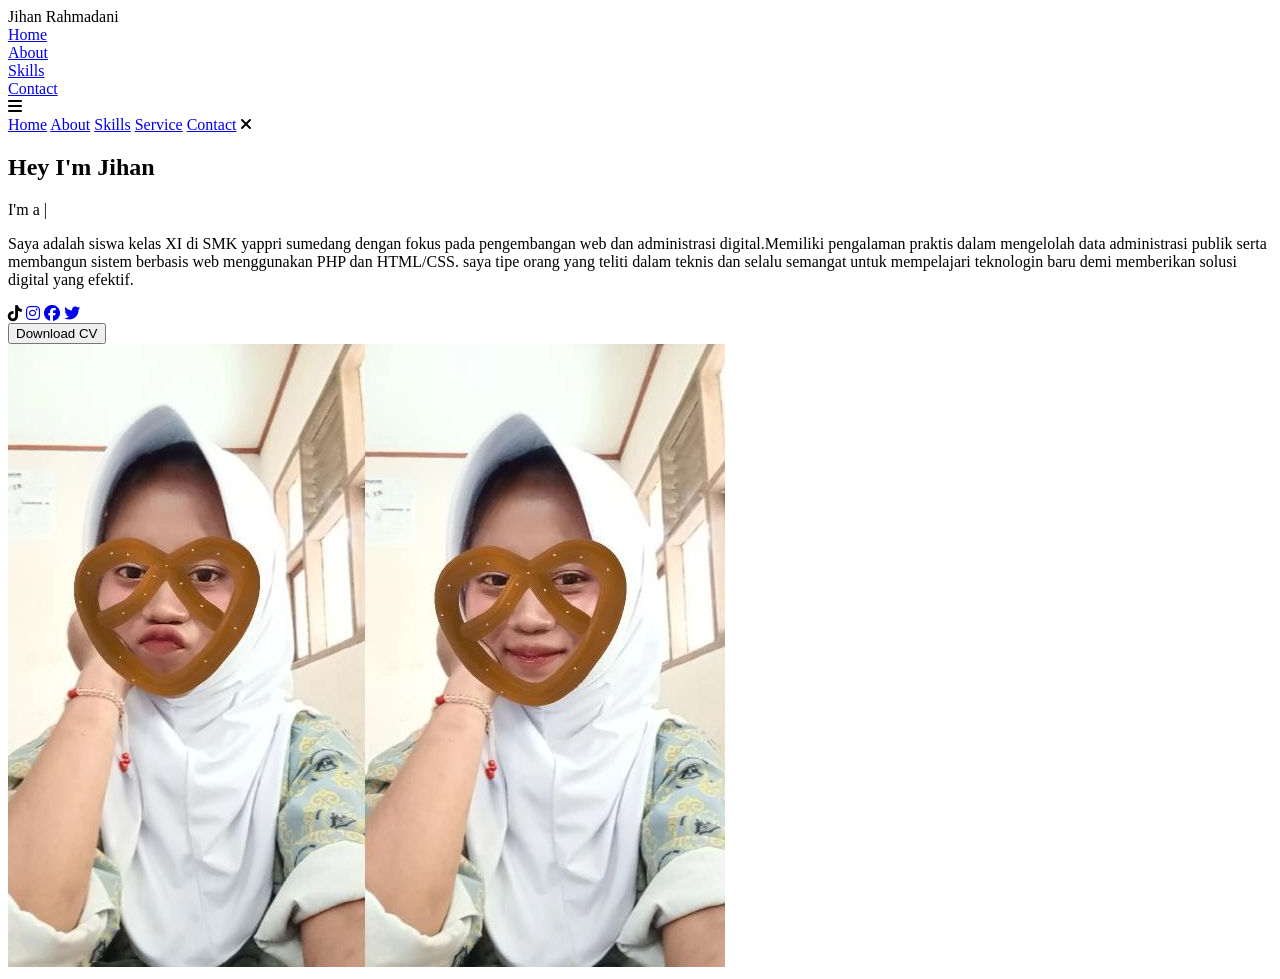
==== index.html @ d4f310a2 "Add files via upload" ====
<!DOCTYPE html>
<html lang="en">

<head>
    

    <!-- Pengaturan karakter encoding untuk mendukung semua karakter Unicode -->
    <meta charset="UTF-8">

    <!-- Pengaturan viewport untuk responsivitas pada perangkat mobile -->
    <meta name="viewport" content="width=device-width, initial-scale=1.0">

    <!-- 
      Import Font Awesome untuk ikon sosial media dan navigasi
      Versi 6.5.1 dipilih untuk fitur dan ikon terbaru 
    -->
    <link rel="stylesheet" href="https://cdnjs.cloudflare.com/ajax/libs/font-awesome/6.5.1/css/all.min.css">

    <!-- 
      Import AOS (Animate On Scroll) library
      Digunakan untuk membuat animasi scroll yang menarik 
    -->
    <link rel="stylesheet" href="https://unpkg.com/aos@next/dist/aos.css" />

    <!-- Import file CSS custom untuk styling tambahan -->
    <link rel="stylesheet" href="css/style.css">
    <title>Portfolio Website</title>
</head>

<body>

    <!-- 
      Navigation Section
      - Menggunakan sistem grid untuk layout
      - Includes logo dan menu navigasi
      - Responsive dengan hamburger menu untuk mobile 
    -->
    <nav>
        <div class="nav-container">

            <!-- 
              Logo dengan animasi zoom-in
              data-aos-duration: 1500ms untuk animasi yang smooth 
            -->
            <div class="logo" data-aos="zoom-in" data-aos-duration="1500">
                Jihan <span>Rahmadani</span>
            </div>

            <!-- 
              Navigation Links
              - Menggunakan fade-up animation dengan delays bertingkat
              - Active class untuk halaman yang sedang aktif 
            -->
            <div class="links">
                <div class="link active" data-aos="fade-up" data-aos-duration="1500" data-aos-delay="100"><a
                        href="index.html">Home</a></div>
                <div class="link" data-aos="fade-up" data-aos-duration="1500" data-aos-delay="200"><a
                        href="about.html">About</a></div>
                <div class="link" data-aos="fade-up" data-aos-duration="1500" data-aos-delay="300"><a
                        href="skill.html">Skills</a></div>
                <div class="link" data-aos="fade-up" data-aos-duration="1500" data-aos-delay="500"><a
                        href="contact.html">Contact</a></div>
            </div>
        </div>

        <!-- 
          Hamburger Menu Icon
          - Muncul pada tampilan mobile
          - Menggunakan Font Awesome icon
          - onClick handler untuk membuka menu 
        -->
        <i class="fa-solid fa-bars hamburg" onclick="hamburg()"></i>

        <!-- 
          Dropdown Menu untuk Mobile
          - Berisi link navigasi yang sama
          - Muncul ketika hamburger menu diklik
          - Includes tombol close (x) 
        -->
        <div class="dropdown">
            <div class="links">
                <a href="index.html">Home</a>
                <a href="about.html">About</a>
                <a href="skill.html">Skills</a>
                <a href="service.html">Service</a>
                <a href="contact.html">Contact</a>
                <i class="fa-solid fa-xmark cancel" onclick="cancel()"></i>
            </div>
        </div>
    </nav>

    <!-- 
      Main Content Section
      - Menggunakan grid untuk layout dua kolom
      - Includes teks intro dan gambar profil 
    -->
    <section>
        <div class="main-container">
            <!-- 
              Content Container
              - Berisi heading, typewriter effect, dan social links
              - Setiap elemen memiliki animasi AOS yang berbeda 
            -->
            <div class="content">
                <!-- Heading dengan fade-left animation -->
                <h1 data-aos="fade-left" data-aos-duration="1500" data-aos-delay="700">Hey I'm <span>Jihan</span>
                </h1>

                <!-- 
                  Typewriter Effect
                  - Menggunakan JavaScript untuk animasi ketik
                  - Fade-right animation untuk container 
                -->
                <div data-aos="fade-right" data-aos-duration="1500" data-aos-delay="900" class="typewriter">I'm a <span
                        class="typewriter-text"></span><label for="">|</label></div>

                <!-- Paragraf deskripsi dengan flip-down animation -->
                <p data-aos="flip-down" data-aos-duration="1500" data-aos-delay="1100">Saya adalah siswa kelas XI di SMK yappri sumedang dengan fokus pada pengembangan web dan administrasi digital.Memiliki pengalaman praktis dalam mengelolah data administrasi publik serta membangun sistem berbasis web menggunakan PHP dan HTML/CSS. saya tipe orang yang teliti dalam teknis dan selalu semangat untuk mempelajari teknologin baru demi memberikan solusi digital yang efektif.</p>

                <!-- 
                  Social Media Links
                  - Menggunakan Font Awesome icons
                  - Fade-up animation dengan delays bertingkat 
                -->
                <div class="social-links">
                    <a data-aos="fade-up" data-aos-duration="1500" data-aos-delay="1300"><i
                            class="fa-brands fa-tiktok"></i></a>
                    <a href="#" data-aos="fade-up" data-aos-duration="1500" data-aos-delay="1400"><i
                            class="fa-brands fa-instagram"></i></a>
                    <a href="#" data-aos="fade-up" data-aos-duration="1500" data-aos-delay="1500"><i
                            class="fa-brands fa-facebook"></i></a>
                    <a href="#" data-aos="fade-up" data-aos-duration="1500" data-aos-delay="1600"><i
                            class="fa-brands fa-twitter"></i></a>
                </div>

                <!-- 
                  Download CV Button
                  - Zoom-out animation dengan delay terpanjang
                  - Styling didefinisikan di CSS 
                -->
                <div class="btn" data-aos="zoom-out" data-aos-duration="1500" data-aos-delay="1800">
                    <button>Download CV</button>
                </div>
            </div>

            <!-- 
              Image Container
              - Menggunakan zoom-in animation
              - Durasi lebih panjang (3000ms) untuk efek dramatic 
            -->
            <div class="image" data-aos="zoom-in" data-aos-duration="3000">
                <img src="jian.jpeg" alt="">
            </div>
        </div>
    </section>

    <!-- 
      Script Imports
      - AOS library untuk animasi
      - Custom JavaScript untuk fungsionalitas tambahan 
    -->
    <script src="https://unpkg.com/aos@next/dist/aos.js"></script>
    <script>
        // Inisialisasi AOS dengan offset 0 untuk trigger tepat waktu
        AOS.init({ offset: 0, });
    </script>
    <script src="./js/script.js"></script>
</body>

</html>
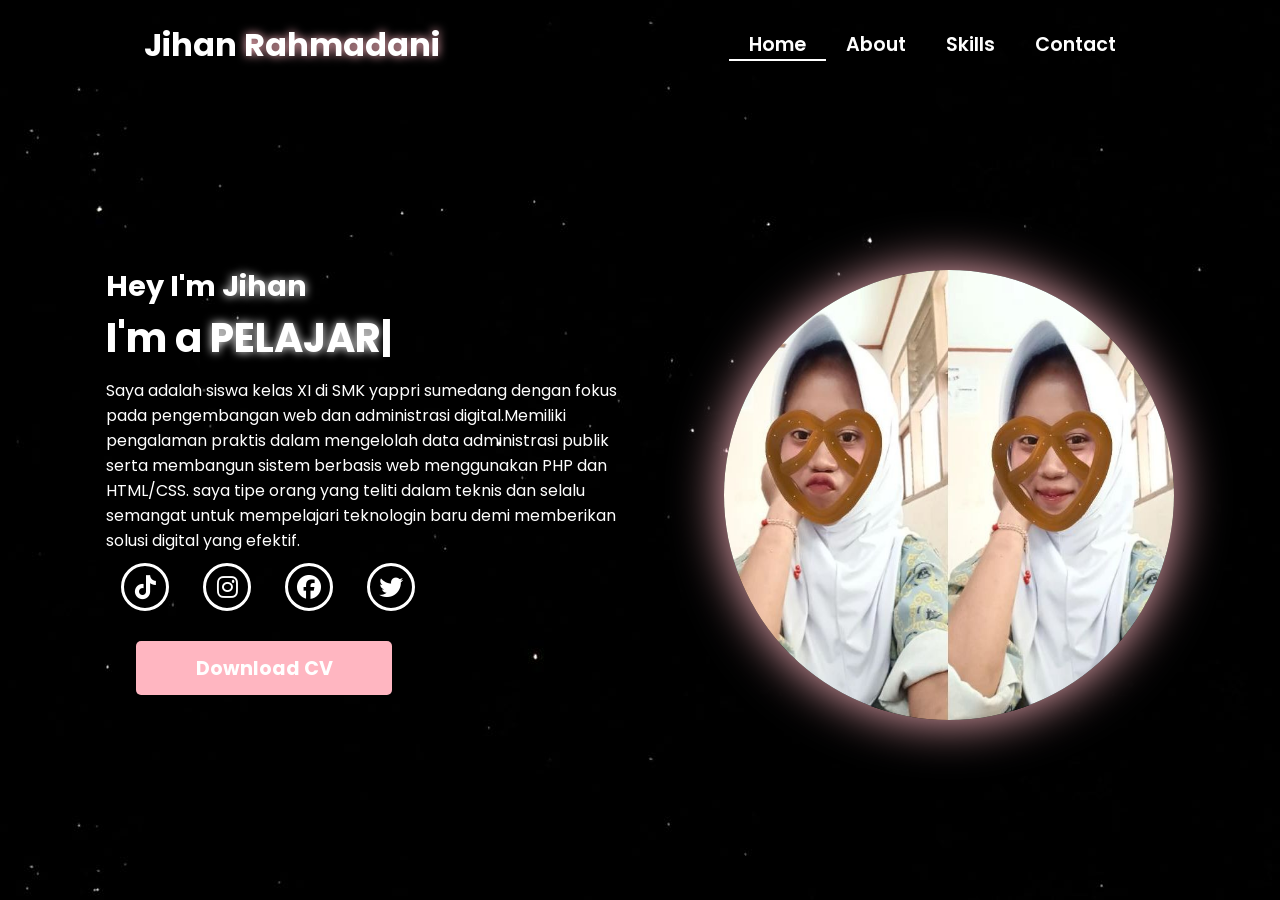
==== commit 5d9f11e8: "Update index.html" ====
--- a/index.html
+++ b/index.html
@@ -124,7 +124,7 @@
                   - Fade-up animation dengan delays bertingkat 
                 -->
                 <div class="social-links">
-                    <a data-aos="fade-up" data-aos-duration="1500" data-aos-delay="1300"><i
+                    <a href="https://www.tiktok.com/@jhanrhmdhni" aria-label="Tiktok" data-aos="fade-up" data-aos-duration="1500" data-aos-delay="1300"><i
                             class="fa-brands fa-tiktok"></i></a>
                     <a href="#" data-aos="fade-up" data-aos-duration="1500" data-aos-delay="1400"><i
                             class="fa-brands fa-instagram"></i></a>
--- a/css/style.css
+++ b/css/style.css
@@ -0,0 +1,280 @@
+/* Subscrbe YouTube Tamzidan Mahdiyin */
+
+@import url("https://fonts.googleapis.com/css2?family=Poppins:wght@100;200;300;400;500;600&display=swap");
+
+* {
+  padding: 0;
+  margin: 0;
+  font-family: "Poppins", sans-serif;
+  box-sizing: border-box;
+}
+
+body {
+  width: 100%;
+  height: 100vh;
+  background-image: url("../img/background.jpg");
+  overflow: hidden;
+}
+
+nav {
+  width: 100%;
+  height: 10vh;
+  position: sticky;
+}
+
+.nav-container {
+  width: 100%;
+  height: 100%;
+  display: flex;
+  justify-content: space-around;
+  align-items: center;
+}
+
+/* Subscrbe YouTube Tamzidan Mahdiyin */
+
+.logo {
+  color: white;
+  font-size: 2rem;
+  font-weight: bold;
+}
+
+.logo span {
+  color: white;
+  text-shadow: 0 0 10px lightpink;
+}
+
+.hamburg,
+.cancel {
+  cursor: pointer;
+  position: absolute;
+  right: 15px;
+  top: 10px;
+  color: white;
+  display: none;
+  font-size: clamp(2.5rem, 0.5rem + 5vw, 3rem);
+}
+
+.nav-container .links {
+  display: flex;
+}
+
+.nav-container .links a {
+  font-size: 1.2rem;
+  color: white;
+  margin: 0 20px;
+  text-decoration: none;
+  font-weight: 550;
+  transition: 0.3s linear;
+}
+
+.nav-container .links a:hover {
+  color: white;
+  border-bottom: 2px solid white;
+}
+
+.nav-container .links .active {
+  color: white;
+  border-bottom: 2px solid white;
+}
+
+.dropdown {
+  z-index: 100;
+  position: absolute;
+  top: 0;
+  transform: translateY(-500px);
+  width: 100%;
+  height: auto;
+  backdrop-filter: blur(4px) brightness(40%);
+  box-shadow: 0 0 20px block;
+  transition: 0.2s linear;
+}
+
+.dropdown .links a {
+  display: flex;
+  color: white;
+  text-decoration: none;
+  padding: 15px 0;
+  justify-content: center;
+  align-items: center;
+  transition: 0.2s linear;
+}
+
+.dropdown .links a:hover {
+  background-color: lightblue;
+}
+
+section {
+  width: 100%;
+  height: 90vh;
+}
+
+.main-container {
+  width: 100%;
+  height: 100%;
+  display: flex;
+  justify-content: space-evenly;
+  align-items: center;
+}
+
+.main-container .content {
+  color: white;
+  width: 40%;
+  min-height: 100px;
+}
+
+/* Subscrbe YouTube Tamzidan Mahdiyin */
+
+.content h1 {
+  font-size: clamp(1rem, 1rem + 5vw, 1.8rem);
+}
+
+.content h1 span {
+  font-weight: 700;
+  text-shadow: 0 0 10px white;
+  color: white;
+}
+
+.content .typewriter {
+  font-size: clamp(1rem, 1rem + 5vw, 2.5rem);
+  font-weight: 700;
+}
+
+.typewriter span {
+  color: white;
+  text-shadow: 0 0 10px white;
+}
+
+.content p {
+  font-size: clamp(0, 4rem, 0.2rem + 9vw, 1rem);
+  margin: 10px 0;
+}
+
+.social-links i {
+  display: inline-flex;
+  justify-content: center;
+  align-items: center;
+  width: 3rem;
+  height: 3rem;
+  background-color: transparent;
+  border: 0.2rem solid white;
+  border-radius: 50%;
+  color: white;
+  margin: 0 15px;
+  font-size: 1.5rem;
+  transition: 0.2s linear;
+}
+
+.social-links i:hover {
+  scale: 1.3;
+  filter: drop-shadow(0 0 10px white);
+  color: black;
+  background-color: lightpink;
+  -webkit-filter: drop-shadow(0 0 10px white);
+}
+
+.content button {
+  width: 50%;
+  height: 6vh;
+  margin: 30px;
+  background-color: lightpink;
+  color: white;
+  border: none;
+  outline: none;
+  font-size: 120%;
+  font-weight: 700;
+  border-radius: 5px;
+  transition: 0.2s linear;
+}
+
+.content button:hover {
+  scale: 1.1;
+  color: white;
+  border: 2px solid lightpink;
+  background-color: transparent;
+  font-weight: 700;
+  box-shadow: 0 0 40px 5px lightpink;
+}
+
+.main-container .image {
+  width: 50vh;
+  height: 50vh;
+  border-radius: 100%;
+  overflow: hidden;
+  box-shadow: 0 0 50px lightpink;
+}
+
+.main-container .image img {
+  width: 100%;
+  height: 100%;
+}
+
+.main-container .image:hover {
+  animation: animate 1.5s ease-in-out infinite;
+  -webkit-animation: animate 1.5s ease-in-out infinite;
+}
+
+@keyframes animate {
+  0% {
+    scale: 1;
+  }
+  50% {
+    scale: 1.05;
+  }
+  100% {
+    scale: 1;
+  }
+}
+
+@media (max-width: 884px) {
+  nav .logo {
+    position: absolute;
+    top: 16px;
+    left: 15px;
+    font-size: 1.5rem;
+  }
+
+  .main-container {
+    display: flex;
+    flex-direction: column-reverse;
+  }
+
+  .nav-container .links {
+    display: none;
+  }
+
+  .hamburg,
+  .cancel {
+    display: block;
+  }
+
+  .main-container .content {
+    width: 80%;
+  }
+  .social-links i {
+    width: 2.5rem;
+    height: 2.5rem;
+    font-size: 1.5rem;
+  }
+
+  .main-container .image {
+    z-index: -1;
+    width: 50%;
+    height: 80%;
+  }
+}
+
+@media (max-width: 440px) {
+  .main-container .image {
+    width: 60%;
+    height: 30%;
+  }
+
+  .main-container .content {
+    width: 80%;
+  }
+
+  .main-container button {
+    margin-top: 15px;
+  }
+}
+/* Subscrbe YouTube Tamzidan Mahdiyin */
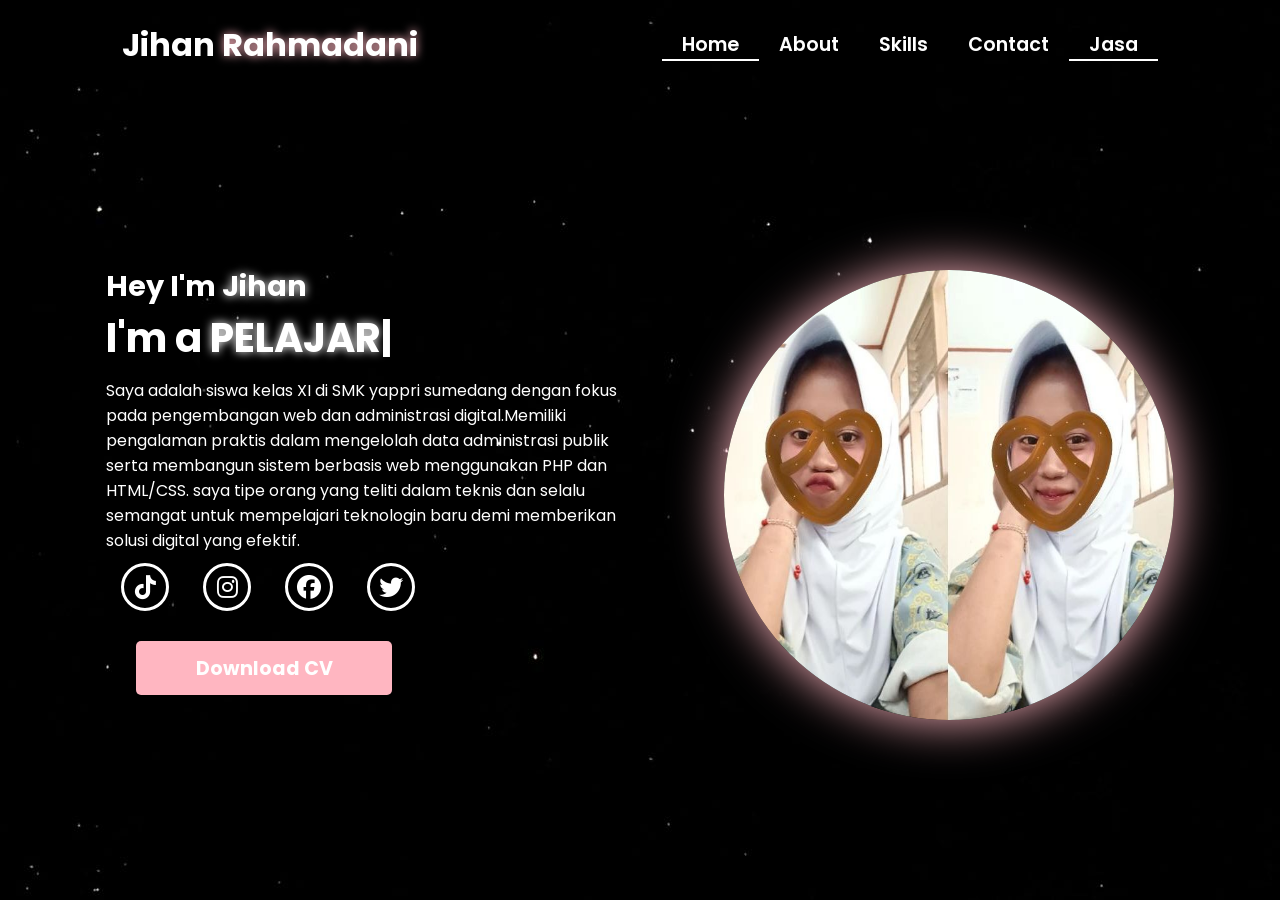
==== commit 82c3caed: "Update index.html" ====
--- a/index.html
+++ b/index.html
@@ -61,6 +61,7 @@
                         href="skill.html">Skills</a></div>
                 <div class="link" data-aos="fade-up" data-aos-duration="1500" data-aos-delay="500"><a
                         href="contact.html">Contact</a></div>
+                 <div class="link active" data-aos="fade-up" data-aos-duration="1500" data-aos-delay="400"><a href="personal.html">Jasa</a></div>
             </div>
         </div>
 
@@ -124,7 +125,7 @@
                   - Fade-up animation dengan delays bertingkat 
                 -->
                 <div class="social-links">
-                    <a href="https://www.tiktok.com/@jhanrhmdhni" aria-label="Tiktok" data-aos="fade-up" data-aos-duration="1500" data-aos-delay="1300"><i
+                    <a href="https://www.tiktok.com/@jhanrmdhni" aria-label="Tiktok" data-aos="fade-up" data-aos-duration="1500" data-aos-delay="1300"><i
                             class="fa-brands fa-tiktok"></i></a>
                     <a href="#" data-aos="fade-up" data-aos-duration="1500" data-aos-delay="1400"><i
                             class="fa-brands fa-instagram"></i></a>
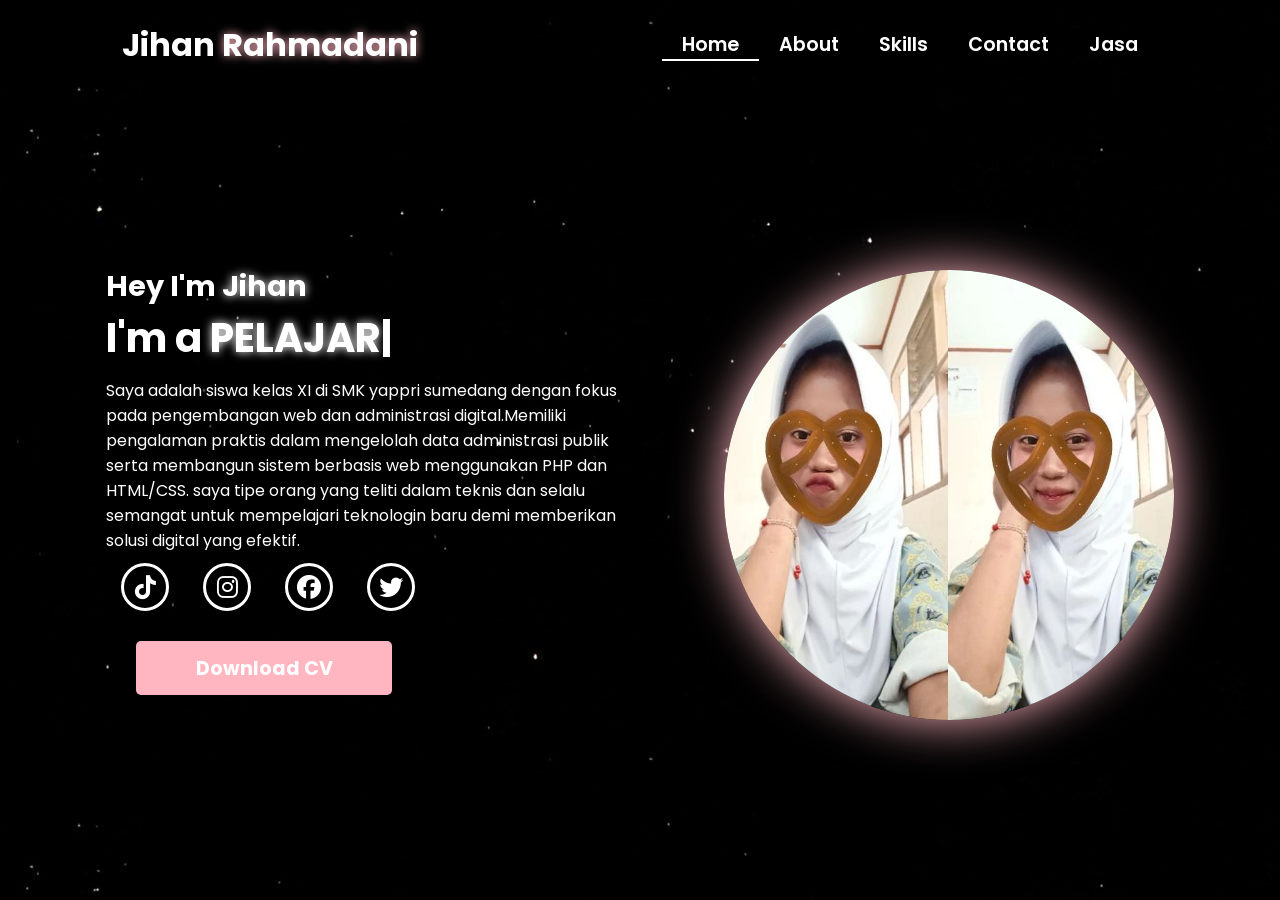
==== commit f1fe9186: "Update index.html" ====
--- a/index.html
+++ b/index.html
@@ -61,7 +61,7 @@
                         href="skill.html">Skills</a></div>
                 <div class="link" data-aos="fade-up" data-aos-duration="1500" data-aos-delay="500"><a
                         href="contact.html">Contact</a></div>
-                 <div class="link active" data-aos="fade-up" data-aos-duration="1500" data-aos-delay="400"><a href="personal.html">Jasa</a></div>
+                 <div class="link" data-aos="fade-up" data-aos-duration="1500" data-aos-delay="400"><a href="personal.html">Jasa</a></div>
             </div>
         </div>
 
@@ -84,8 +84,8 @@
                 <a href="index.html">Home</a>
                 <a href="about.html">About</a>
                 <a href="skill.html">Skills</a>
-                <a href="service.html">Service</a>
                 <a href="contact.html">Contact</a>
+                 <a href="personal.html">Jasa</a>
                 <i class="fa-solid fa-xmark cancel" onclick="cancel()"></i>
             </div>
         </div>
